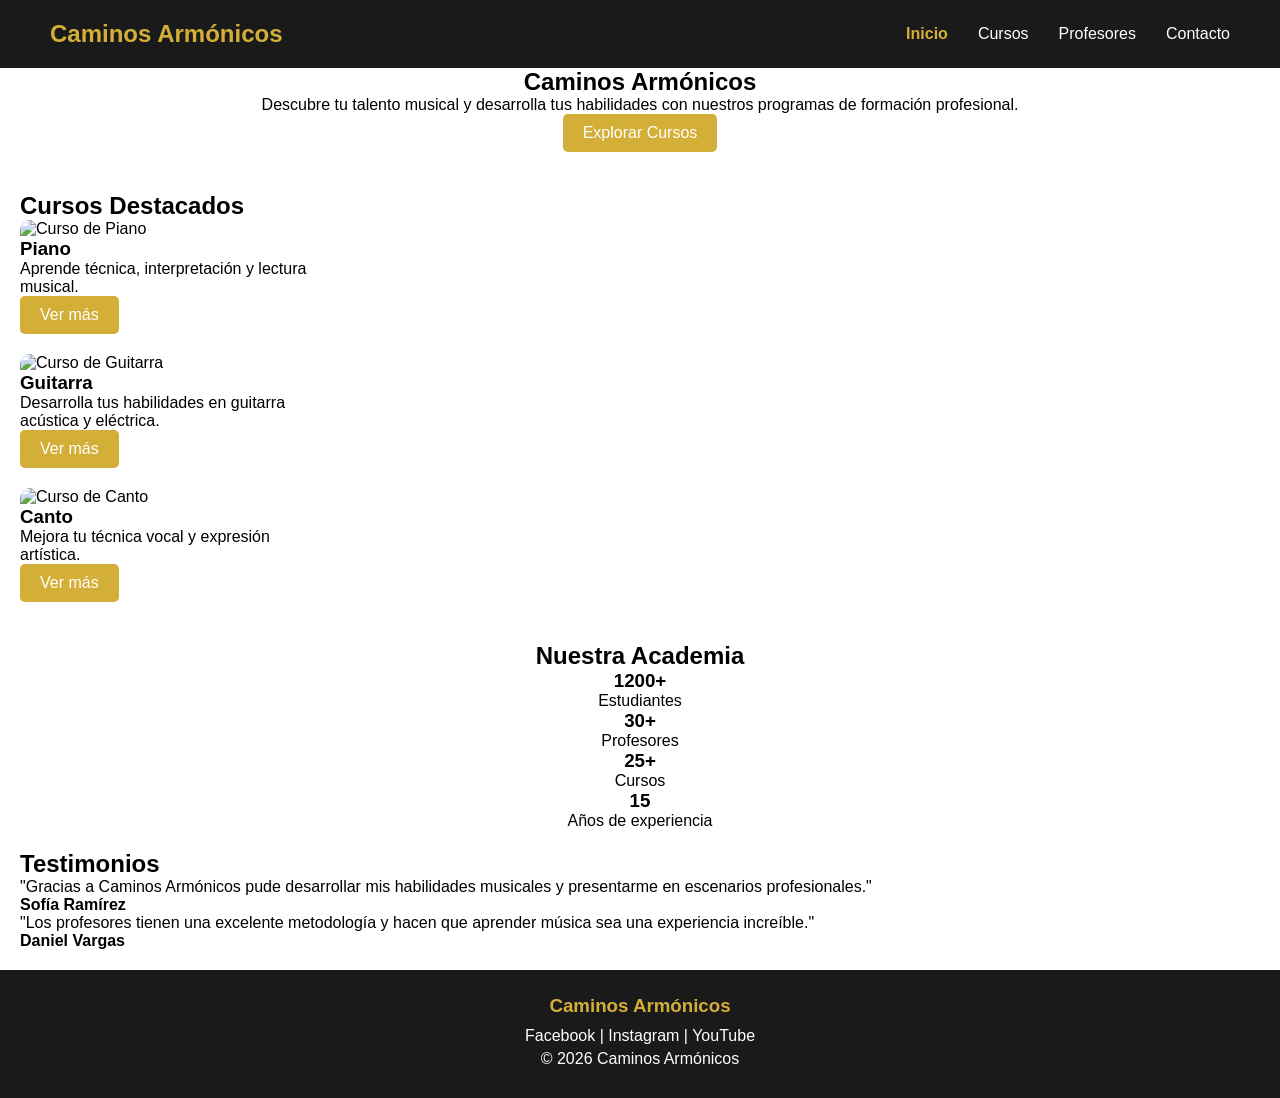
==== index.html @ 904d2816 "ADD1" ====
<!DOCTYPE html>
<html lang="es">
<head>
    <title>Caminos Armónicos</title>
    <link rel="stylesheet" href="./css/style.css">
    <link rel="stylesheet" href="./css/index.css">
    <meta charset="UTF-8">
</head>

<body>

    <!-- Navbar -->
    <nav>

        <div class="logo">
            <h2>Caminos Armónicos</h2>
        </div>

        <ul>
            <li><a class="activo" href="index.html">Inicio</a></li>
            <li><a href="cursos.html">Cursos</a></li>
            <li><a href="profesores.html">Profesores</a></li>
            <li><a href="contacto.html">Contacto</a></li>
        </ul>

    </nav>

    <!-- Hero -->
    <section class="hero">

        <h1>Caminos Armónicos</h1>

        <p>
            Descubre tu talento musical y desarrolla tus habilidades
            con nuestros programas de formación profesional.
        </p>

              <a href="cursos.html" class="boton-curso">
                    Explorar Cursos 
                </a>  

    </section>

    <!-- Cursos Destacados -->
    <section class="destacados">

        <h2>Cursos Destacados</h2>

        <div class="contenedor-cursos">

            <div class="curso">
                <img src="img/piano.jpg" alt="Curso de Piano">

                <h3>Piano</h3>

                <p>
                    Aprende técnica, interpretación y lectura musical.
                </p>

              <a href="cursos.html" class="boton-curso">
                    Ver más 
                </a>  
            </div>

            <div class="curso">
                <img src="img/guitarra.jpg" alt="Curso de Guitarra">

                <h3>Guitarra</h3>

                <p>
                    Desarrolla tus habilidades en guitarra acústica y eléctrica.
                </p>

                <a href="cursos.html" class="boton-curso">
                    Ver más 
                </a>  
            </div>

            <div class="curso">
                <img src="img/canto.jpg" alt="Curso de Canto">

                <h3>Canto</h3>

                <p>
                    Mejora tu técnica vocal y expresión artística.
                </p>

              <a href="cursos.html" class="boton-curso">
                    Ver más 
                </a>  
            </div>

        </div>

    </section>

    <!-- Estadísticas -->
    <section class="estadisticas">

        <h2>Nuestra Academia</h2>

        <div class="contenedor-estadisticas">

            <div>
                <h3>1200+</h3>
                <p>Estudiantes</p>
            </div>

            <div>
                <h3>30+</h3>
                <p>Profesores</p>
            </div>

            <div>
                <h3>25+</h3>
                <p>Cursos</p>
            </div>

            <div>
                <h3>15</h3>
                <p>Años de experiencia</p>
            </div>

        </div>

    </section>

    <!-- Testimonios -->
    <section class="testimonios">

        <h2>Testimonios</h2>

        <div class="testimonio">

            <p>
                "Gracias a Caminos Armónicos pude desarrollar mis habilidades
                musicales y presentarme en escenarios profesionales."
            </p>

            <h4>Sofía Ramírez</h4>

        </div>

        <div class="testimonio">

            <p>
                "Los profesores tienen una excelente metodología y hacen
                que aprender música sea una experiencia increíble."
            </p>

            <h4>Daniel Vargas</h4>

        </div>

    </section>

    
<footer>
    <h3>Caminos Armónicos</h3>
    <p>Facebook | Instagram | YouTube</p>
    <p>© 2026 Caminos Armónicos</p>
</footer>

</body>
</html>
---- css/style.css ----
*{
    margin:0;
    padding:0;
    box-sizing:border-box;
}

body{
    font-family: Arial, sans-serif;
}

nav{
    display:flex;
    justify-content:space-between;
    align-items:center;
    padding:20px 50px;
    background-color:#1A1A1A;
}

.logo h2{
    color:#D4AF37;
}

nav ul{
    display:flex;
    list-style:none;
    gap:30px;
}

nav a{
    text-decoration:none;
    color:white;
    transition:0.3s;
}

nav a:hover{
    color:#D4AF37;
}

.activo{
    color:#D4AF37;
    font-weight:bold;
}

footer{
    background-color: #1A1A1A;
    color: white;
    text-align: center;
    padding: 25px;
    
}

footer h3{
    color: #D4AF37;
    margin-bottom: 10px;
}

footer p{
    margin: 5px 0;
}
---- css/index.css ----
.hero{
    text-align: center;
}

.destacados{
    padding: 20px;
}

.estadisticas{
    text-align: center;
}

.testimonios{
    padding: 20px;
}

.curso{
    width: 300px;
    background: white;
    border-radius: 10px;
    overflow: hidden;
}

.curso img{
    width: 100%;
    height: 200px;
    object-fit: cover;
}

.boton-curso{
    display: inline-block;
    margin-bottom: 20px;
    padding: 10px 20px;
    background-color: #D4AF37;
    color: white;
    text-decoration: none;
    border-radius: 5px;
}
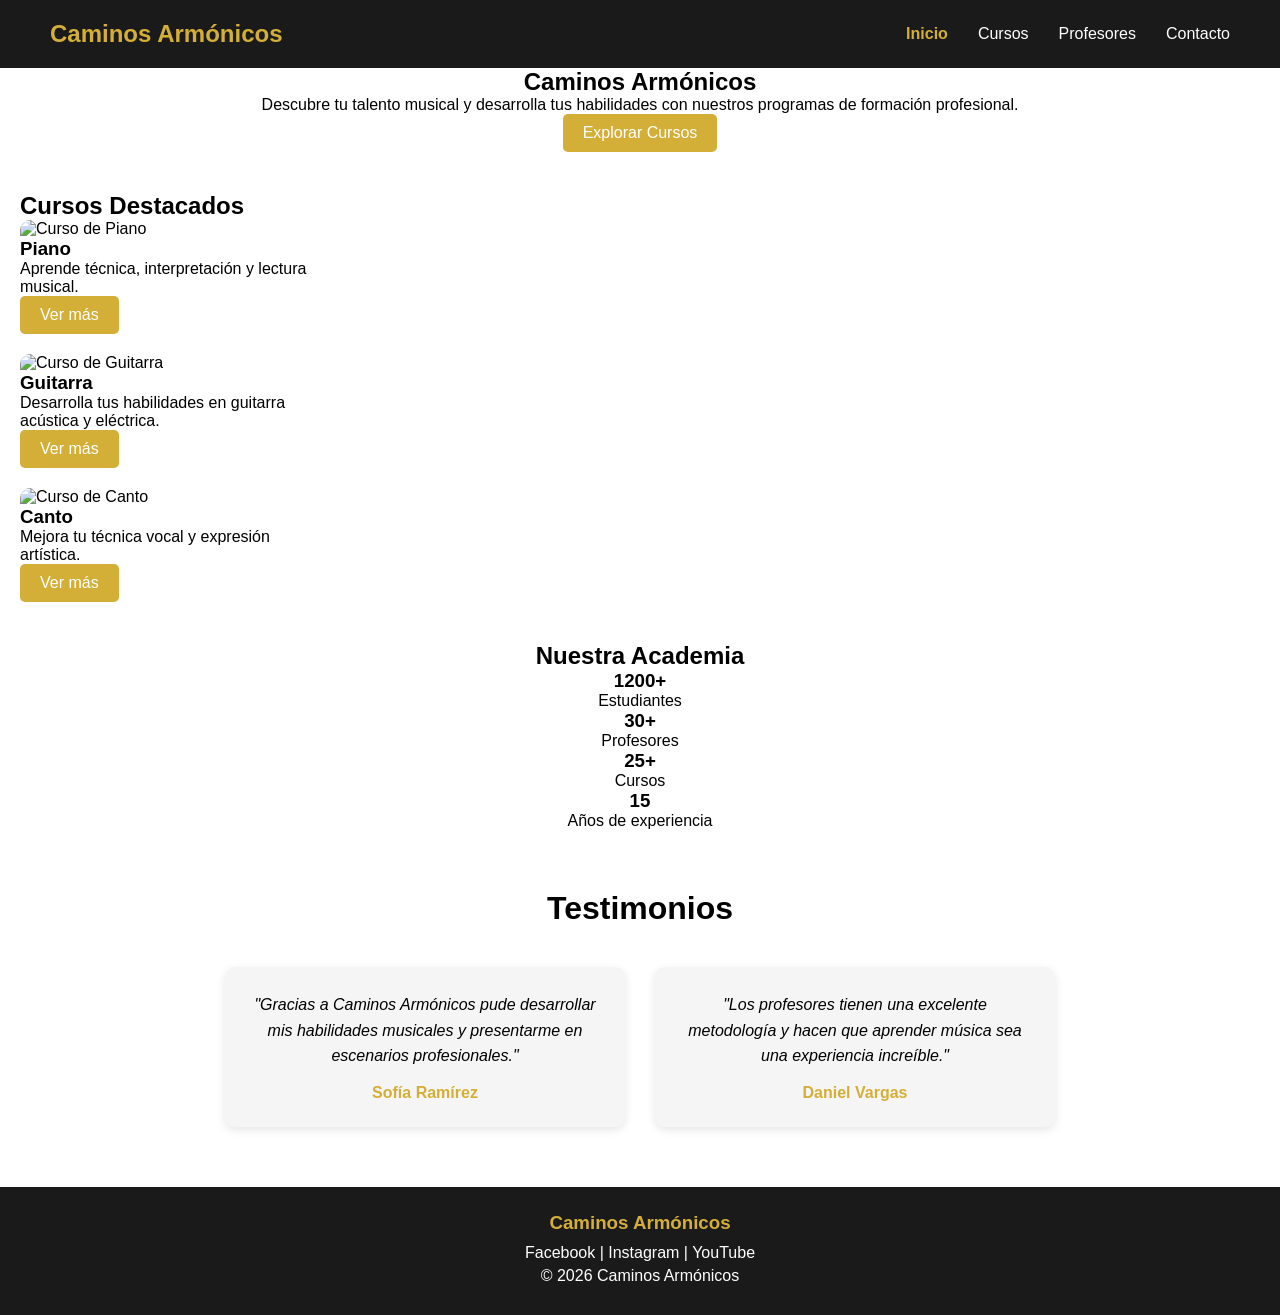
==== commit 167d4a4d: "up2" ====
--- a/index.html
+++ b/index.html
@@ -9,7 +9,6 @@
 
 <body>
 
-    <!-- Navbar -->
     <nav>
 
         <div class="logo">
@@ -25,7 +24,6 @@
 
     </nav>
 
-    <!-- Hero -->
     <section class="hero">
 
         <h1>Caminos Armónicos</h1>
@@ -41,7 +39,6 @@
 
     </section>
 
-    <!-- Cursos Destacados -->
     <section class="destacados">
 
         <h2>Cursos Destacados</h2>
@@ -94,7 +91,6 @@
 
     </section>
 
-    <!-- Estadísticas -->
     <section class="estadisticas">
 
         <h2>Nuestra Academia</h2>
@@ -125,10 +121,11 @@
 
     </section>
 
-    <!-- Testimonios -->
-    <section class="testimonios">
+<section class="testimonios">
 
-        <h2>Testimonios</h2>
+    <h2>Testimonios</h2>
+
+    <div class="testimonios-contenedor">
 
         <div class="testimonio">
 
@@ -152,7 +149,9 @@
 
         </div>
 
-    </section>
+    </div>
+
+</section>
 
     
 <footer>
--- a/css/style.css
+++ b/css/style.css
@@ -58,3 +58,5 @@
     margin: 5px 0;
 }
 
+
+
--- a/css/index.css
+++ b/css/index.css
@@ -35,4 +35,40 @@
     color: white;
     text-decoration: none;
     border-radius: 5px;
+}
+
+
+.testimonios{
+    padding: 60px 20px;
+    text-align: center;
+}
+
+.testimonios h2{
+    margin-bottom: 40px;
+    font-size: 2rem;
+}
+
+.testimonios-contenedor{
+    display: flex;
+    justify-content: center;
+    gap: 30px;
+    flex-wrap: wrap;
+}
+
+.testimonio{
+    width: 400px;
+    background-color: #F5F5F5;
+    padding: 25px;
+    border-radius: 10px;
+    box-shadow: 0 3px 10px rgba(0,0,0,0.1);
+}
+
+.testimonio p{
+    font-style: italic;
+    line-height: 1.6;
+}
+
+.testimonio h4{
+    margin-top: 15px;
+    color: #D4AF37;
 }
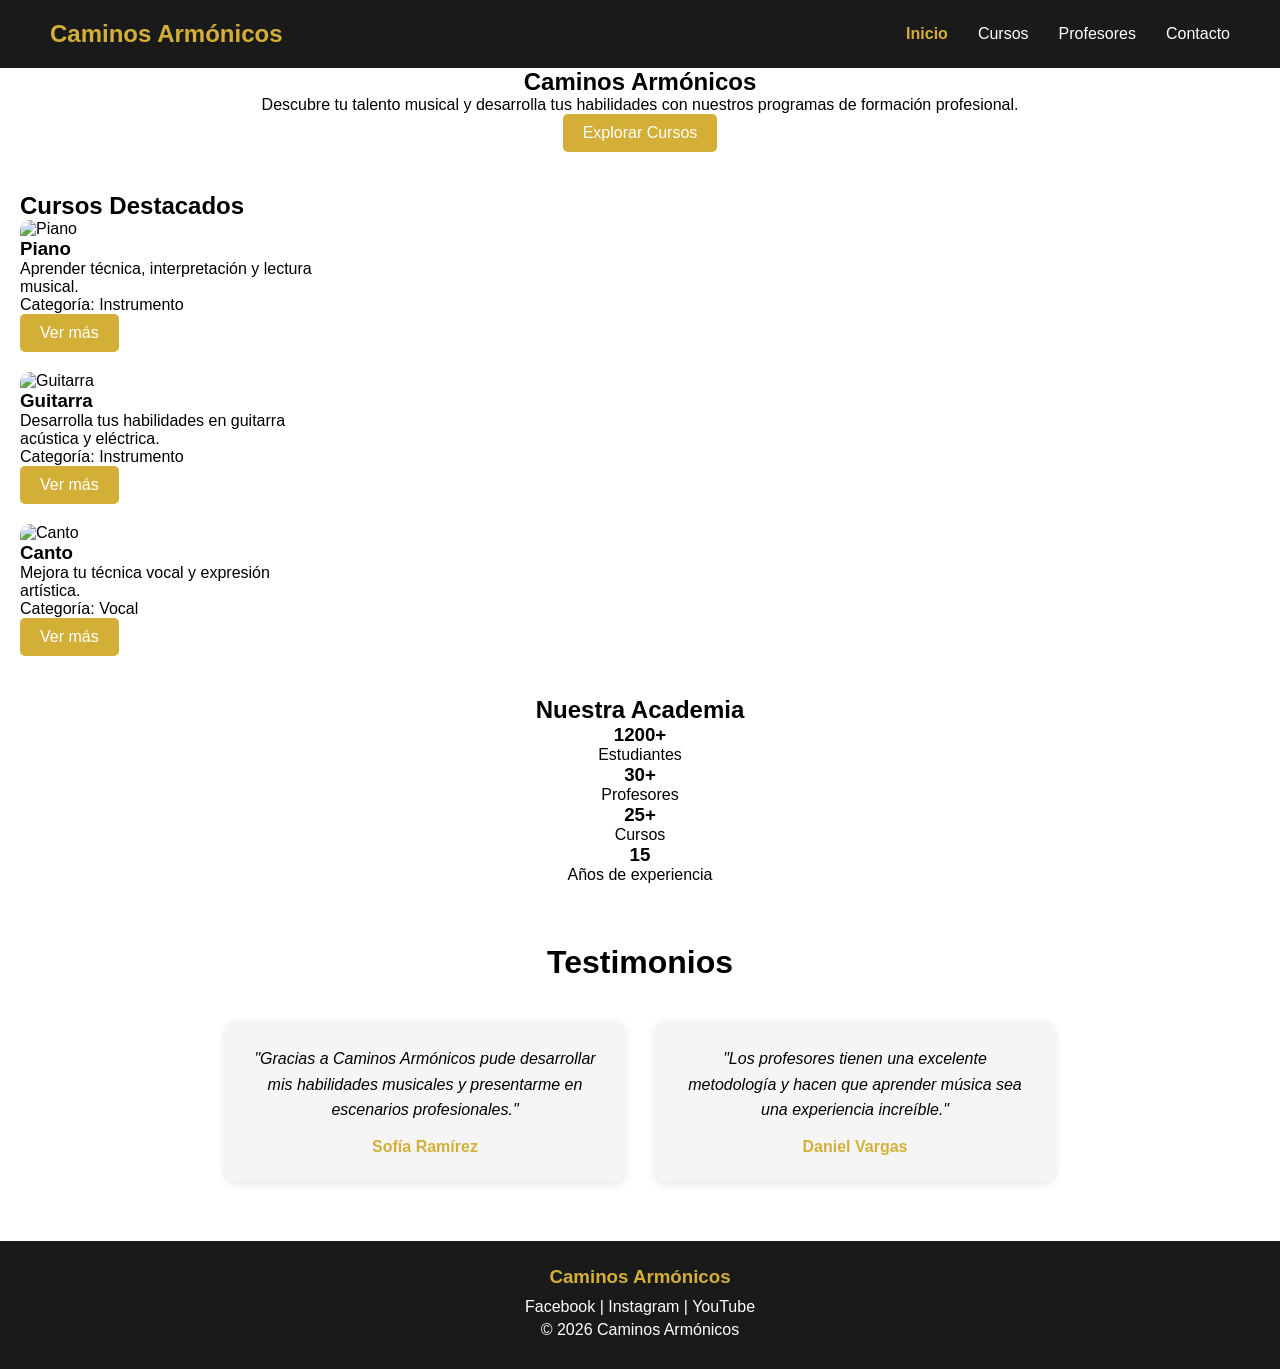
==== commit 4e17fc0c: "Tarea#2villa" ====
--- a/index.html
+++ b/index.html
@@ -8,7 +8,7 @@
 </head>
 
 <body>
-
+    
     <nav>
 
         <div class="logo">
@@ -43,51 +43,9 @@
 
         <h2>Cursos Destacados</h2>
 
-        <div class="contenedor-cursos">
+    <div class="contenedor-cursos" id="contenedor-cursos">
 
-            <div class="curso">
-                <img src="img/piano.jpg" alt="Curso de Piano">
-
-                <h3>Piano</h3>
-
-                <p>
-                    Aprende técnica, interpretación y lectura musical.
-                </p>
-
-              <a href="cursos.html" class="boton-curso">
-                    Ver más 
-                </a>  
-            </div>
-
-            <div class="curso">
-                <img src="img/guitarra.jpg" alt="Curso de Guitarra">
-
-                <h3>Guitarra</h3>
-
-                <p>
-                    Desarrolla tus habilidades en guitarra acústica y eléctrica.
-                </p>
-
-                <a href="cursos.html" class="boton-curso">
-                    Ver más 
-                </a>  
-            </div>
-
-            <div class="curso">
-                <img src="img/canto.jpg" alt="Curso de Canto">
-
-                <h3>Canto</h3>
-
-                <p>
-                    Mejora tu técnica vocal y expresión artística.
-                </p>
-
-              <a href="cursos.html" class="boton-curso">
-                    Ver más 
-                </a>  
-            </div>
-
-        </div>
+    </div>
 
     </section>
 
@@ -159,6 +117,8 @@
     <p>Facebook | Instagram | YouTube</p>
     <p>© 2026 Caminos Armónicos</p>
 </footer>
+    <script src="js/index.js"></script>
+    
 
 </body>
 </html>
